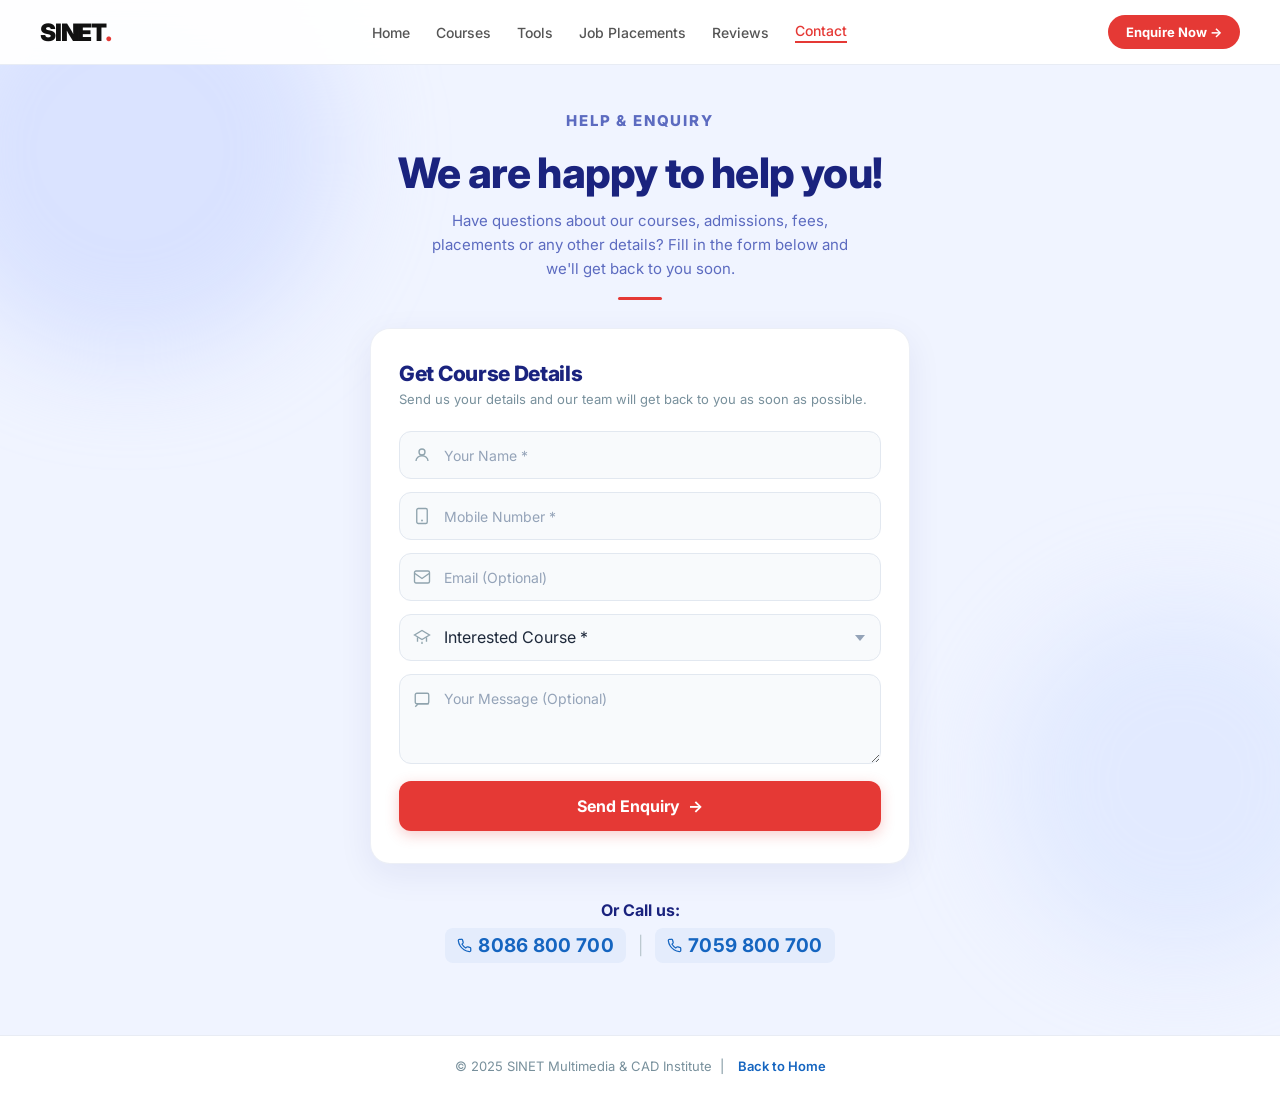
==== helpme.html @ 3d37bf29 "Add responsive mobile improvements, helpme enquiry page, advantages section, and updated links" ====
<!DOCTYPE html>
<html lang="en">
<head>
    <meta charset="UTF-8">
    <meta name="viewport" content="width=device-width, initial-scale=1.0, maximum-scale=5.0">
    <title>Help & Enquiry | SINET Multimedia Institute</title>
    <meta name="description" content="Get course details for Illustrator, InDesign, CAD and more at SINET. Fill in the form and our team will get back to you soon.">

    <link rel="preconnect" href="https://fonts.googleapis.com">
    <link rel="preconnect" href="https://fonts.gstatic.com" crossorigin>
    <link rel="stylesheet" href="https://fonts.googleapis.com/css2?family=Inter:wght@400;500;600;700;800&display=swap" media="print" onload="this.media='all'">
    <noscript><link rel="stylesheet" href="https://fonts.googleapis.com/css2?family=Inter:wght@400;500;600;700;800&display=swap"></noscript>

    <style>
/* ── Reset & Base ── */
*, *::before, *::after {
    margin: 0;
    padding: 0;
    box-sizing: border-box;
}

html {
    scroll-behavior: smooth;
    overflow-x: hidden;
    -webkit-text-size-adjust: 100%;
}

body {
    font-family: 'Inter', system-ui, -apple-system, sans-serif;
    background: #F0F4FF;
    color: #1a237e;
    min-height: 100vh;
    overflow-x: hidden;
    position: relative;
    -webkit-font-smoothing: antialiased;
}

a {
    text-decoration: none;
    color: inherit;
    -webkit-tap-highlight-color: transparent;
}

ul {
    list-style: none;
}

/* ── Decorative Background Blobs ── */
.bg-blob {
    position: fixed;
    border-radius: 50%;
    z-index: 0;
    pointer-events: none;
    filter: blur(50px);
}
.bg-blob-1 {
    width: clamp(260px, 40vw, 420px);
    height: clamp(260px, 40vw, 420px);
    background: rgba(195, 210, 255, 0.5);
    top: -60px;
    left: -80px;
}
.bg-blob-2 {
    width: clamp(240px, 35vw, 360px);
    height: clamp(240px, 35vw, 360px);
    background: rgba(205, 220, 255, 0.4);
    bottom: -60px;
    right: -80px;
}

/* ── Header ── */
.header {
    position: sticky;
    top: 0;
    z-index: 100;
    background: rgba(255, 255, 255, 0.95);
    backdrop-filter: blur(14px);
    -webkit-backdrop-filter: blur(14px);
    border-bottom: 1px solid #E8ECF4;
    padding: 0 20px;
}

.header-inner {
    max-width: 1200px;
    margin: 0 auto;
    display: flex;
    align-items: center;
    justify-content: space-between;
    height: 64px;
    gap: 16px;
}

.logo {
    font-size: 24px;
    font-weight: 900;
    color: #111;
    letter-spacing: -1.2px;
    flex-shrink: 0;
}
.logo .dot {
    color: #E53935;
}

.nav {
    display: flex;
    align-items: center;
    gap: 26px;
}

.nav a {
    font-size: 14px;
    font-weight: 500;
    color: #555;
    transition: color 0.2s;
    white-space: nowrap;
}
.nav a:hover,
.nav a.active {
    color: #111;
}
.nav a.active {
    color: #E53935;
    border-bottom: 2px solid #E53935;
    padding-bottom: 2px;
}

.header-actions {
    display: flex;
    align-items: center;
    gap: 12px;
}

.btn-enquire {
    display: inline-flex;
    align-items: center;
    gap: 6px;
    background: #E53935;
    color: #fff !important;
    font-size: 13px;
    font-weight: 700;
    padding: 9px 18px;
    border-radius: 100px;
    white-space: nowrap;
    transition: background 0.2s, transform 0.15s;
    flex-shrink: 0;
}
.btn-enquire:hover {
    background: #C62828;
    transform: translateY(-1px);
}

.hamburger {
    display: none;
    align-items: center;
    justify-content: center;
    width: 40px;
    height: 40px;
    background: #F1F4FA;
    border: none;
    border-radius: 10px;
    color: #111;
    cursor: pointer;
    transition: background 0.2s;
}
.hamburger:hover {
    background: #E2E8F0;
}

/* ── Mobile Nav Overlay ── */
.mobile-nav {
    position: fixed;
    top: 0;
    left: 0;
    right: 0;
    bottom: 0;
    z-index: 1000;
    display: flex;
    justify-content: center;
    align-items: center;
    padding: 16px;
    opacity: 0;
    visibility: hidden;
    transition: opacity 0.25s ease, visibility 0.25s;
}
.mobile-nav.active {
    opacity: 1;
    visibility: visible;
}
.mobile-nav-backdrop {
    position: absolute;
    inset: 0;
    background: rgba(15, 23, 42, 0.55);
    backdrop-filter: blur(4px);
    -webkit-backdrop-filter: blur(4px);
}
.mobile-nav-inner {
    position: relative;
    z-index: 2;
    background: #fff;
    width: 100%;
    max-width: 360px;
    border-radius: 18px;
    overflow: hidden;
    box-shadow: 0 20px 40px rgba(0,0,0,0.2);
    transform: scale(0.94);
    transition: transform 0.25s cubic-bezier(0.175, 0.885, 0.32, 1.275);
}
.mobile-nav.active .mobile-nav-inner {
    transform: scale(1);
}
.mn-header {
    display: flex;
    justify-content: space-between;
    align-items: center;
    padding: 18px 20px;
    border-bottom: 1px solid #EAEAEA;
}
.mn-header .logo {
    font-size: 22px;
}
.mn-close {
    background: #FFF2F2;
    border: none;
    width: 34px;
    height: 34px;
    border-radius: 50%;
    display: flex;
    align-items: center;
    justify-content: center;
    color: #111;
    cursor: pointer;
}
.mn-list {
    display: flex;
    flex-direction: column;
    padding: 8px 16px;
}
.mn-item {
    display: flex;
    align-items: center;
    padding: 14px 10px;
    border-bottom: 1px solid #F1F4F9;
    font-size: 15px;
    font-weight: 600;
    color: #1e293b;
}
.mn-item:last-child {
    border-bottom: none;
}
.mn-footer {
    display: flex;
    gap: 10px;
    padding: 16px;
    background: #F8FAFC;
    border-top: 1px solid #EAEAEA;
}
.mn-call-btn {
    flex: 1;
    display: flex;
    align-items: center;
    justify-content: center;
    gap: 6px;
    padding: 12px;
    background: #1565C0;
    color: #fff;
    font-size: 13px;
    font-weight: 700;
    border-radius: 10px;
}

/* ── Main Container ── */
main {
    position: relative;
    z-index: 1;
    display: flex;
    flex-direction: column;
    align-items: center;
    padding: 44px 20px 60px;
    min-height: calc(100vh - 64px);
    width: 100%;
}

/* ── Hero Section ── */
.hero {
    text-align: center;
    max-width: 580px;
    width: 100%;
    margin-bottom: 28px;
}
.hero-label {
    font-size: 12px;
    font-weight: 800;
    letter-spacing: 1.8px;
    text-transform: uppercase;
    color: #E53935;
    margin-bottom: 10px;
}
.hero h1 {
    font-size: clamp(26px, 6.5vw, 42px);
    font-weight: 800;
    color: #1a237e;
    line-height: 1.15;
    margin-bottom: 12px;
    letter-spacing: -0.8px;
}
.hero p {
    font-size: clamp(14px, 3.5vw, 15px);
    color: #5C6BC0;
    line-height: 1.6;
    max-width: 460px;
    margin: 0 auto 16px;
    padding: 0 8px;
}
.hero-divider {
    width: 44px;
    height: 3px;
    background: #E53935;
    border-radius: 2px;
    margin: 0 auto;
}

/* ── Form Card ── */
.card {
    background: #fff;
    border-radius: 20px;
    padding: 32px 28px;
    box-shadow: 0 10px 35px rgba(26, 35, 126, 0.07);
    border: 1px solid rgba(232, 236, 244, 0.8);
    width: 100%;
    max-width: 540px;
}
.card-title {
    font-size: clamp(18px, 4.5vw, 21px);
    font-weight: 800;
    color: #1a237e;
    margin-bottom: 4px;
    letter-spacing: -0.3px;
}
.card-sub {
    font-size: 13px;
    color: #78909C;
    margin-bottom: 22px;
    line-height: 1.45;
}

/* ── Form Fields ── */
.field {
    position: relative;
    margin-bottom: 13px;
}
.field-icon {
    position: absolute;
    left: 14px;
    top: 50%;
    transform: translateY(-50%);
    color: #90A4AE;
    display: flex;
    align-items: center;
    justify-content: center;
    pointer-events: none;
    z-index: 2;
}
.field-icon.top {
    top: 17px;
    transform: none;
}

/* Crucial: font-size 16px prevents iOS Safari from automatically zooming in */
.field input,
.field select,
.field textarea {
    width: 100%;
    padding: 13px 14px 13px 44px;
    border: 1.5px solid #E2E8F0;
    border-radius: 12px;
    font-size: 16px;
    font-family: inherit;
    color: #1e293b;
    background: #F8FAFC;
    outline: none;
    transition: border-color 0.2s, box-shadow 0.2s, background-color 0.2s;
    appearance: none;
    -webkit-appearance: none;
}
.field input::placeholder,
.field textarea::placeholder {
    color: #94A3B8;
    font-size: 14px;
}
.field input:focus,
.field select:focus,
.field textarea:focus {
    border-color: #5C6BC0;
    box-shadow: 0 0 0 3px rgba(92, 107, 192, 0.12);
    background: #fff;
}
.field textarea {
    padding-top: 13px;
    resize: vertical;
    min-height: 90px;
    line-height: 1.5;
}

/* Dropdown Arrow */
.field .select-wrap {
    position: relative;
    width: 100%;
}
.field .select-wrap::after {
    content: '';
    position: absolute;
    right: 16px;
    top: 50%;
    transform: translateY(-50%);
    width: 0;
    height: 0;
    border-left: 5px solid transparent;
    border-right: 5px solid transparent;
    border-top: 6px solid #94A3B8;
    pointer-events: none;
}

/* ── Submit Button ── */
.btn-submit {
    width: 100%;
    padding: 15px;
    background: #E53935;
    color: #fff;
    font-size: 16px;
    font-weight: 700;
    border: none;
    border-radius: 12px;
    cursor: pointer;
    display: flex;
    align-items: center;
    justify-content: center;
    gap: 8px;
    transition: background 0.2s, transform 0.1s, box-shadow 0.2s;
    margin-top: 8px;
    font-family: inherit;
    box-shadow: 0 4px 14px rgba(229, 57, 53, 0.25);
    -webkit-tap-highlight-color: transparent;
}
.btn-submit:hover {
    background: #C62828;
    transform: translateY(-1px);
    box-shadow: 0 6px 18px rgba(229, 57, 53, 0.32);
}
.btn-submit:active {
    transform: translateY(0);
}

/* ── Success State ── */
.success-msg {
    display: none;
    text-align: center;
    padding: 24px 8px 12px;
}
.success-msg .check {
    width: 60px;
    height: 60px;
    background: #E8F5E9;
    border-radius: 50%;
    display: flex;
    align-items: center;
    justify-content: center;
    margin: 0 auto 14px;
    font-size: 26px;
}
.success-msg h3 {
    font-size: 20px;
    font-weight: 800;
    color: #1a237e;
    margin-bottom: 6px;
}
.success-msg p {
    font-size: 14px;
    color: #5C6BC0;
    line-height: 1.5;
}

/* ── Call Us Strip ── */
.call-strip {
    margin-top: 24px;
    text-align: center;
    max-width: 540px;
    width: 100%;
    padding: 12px 10px;
}
.call-label {
    font-size: 16px;
    font-weight: 700;
    color: #1a237e;
    margin-bottom: 8px;
}
.call-numbers {
    display: flex;
    align-items: center;
    justify-content: center;
    gap: 12px;
    flex-wrap: wrap;
}
.call-num {
    font-size: clamp(16px, 4.4vw, 19px);
    font-weight: 700;
    color: #1565C0;
    text-decoration: none;
    letter-spacing: 0.3px;
    transition: color 0.2s, background 0.2s;
    display: inline-flex;
    align-items: center;
    gap: 6px;
    padding: 6px 12px;
    border-radius: 8px;
    background: rgba(21, 101, 192, 0.05);
}
.call-num:hover {
    color: #E53935;
    background: rgba(229, 57, 53, 0.06);
}
.call-num:active {
    background: rgba(21, 101, 192, 0.12);
}
.call-divider {
    font-size: 18px;
    color: #B0BEC5;
    font-weight: 300;
}

/* ── Footer ── */
footer {
    position: relative;
    z-index: 1;
    text-align: center;
    padding: 22px 20px calc(22px + env(safe-area-inset-bottom));
    font-size: 13px;
    color: #78909C;
    border-top: 1px solid #E8ECF4;
    background: #fff;
    width: 100%;
}
footer a {
    color: #1565C0;
    font-weight: 600;
    margin-left: 6px;
}

/* ── Responsive Breakpoints ── */

/* Tablets & Mobile (< 768px) */
@media (max-width: 768px) {
    .nav {
        display: none;
    }
    .hamburger {
        display: flex;
    }
    .header {
        padding: 0 16px;
    }
    .header-inner {
        height: 58px;
    }
    .logo {
        font-size: 22px;
    }
    .btn-enquire {
        font-size: 12px;
        padding: 7px 14px;
    }
    main {
        padding: 28px 16px 44px;
        min-height: calc(100vh - 58px);
    }
    .hero {
        margin-bottom: 22px;
    }
    .card {
        padding: 24px 20px;
        border-radius: 16px;
    }
}

/* Small Phones (< 480px) */
@media (max-width: 480px) {
    .header {
        padding: 0 14px;
    }
    .header-inner {
        height: 56px;
    }
    .logo {
        font-size: 21px;
    }
    .btn-enquire {
        padding: 6px 12px;
        font-size: 11px;
    }
    main {
        padding: 20px 12px 36px;
    }
    .hero {
        margin-bottom: 18px;
    }
    .hero-label {
        font-size: 11px;
        margin-bottom: 6px;
    }
    .hero h1 {
        font-size: 25px;
        margin-bottom: 8px;
    }
    .hero p {
        font-size: 13.5px;
        margin-bottom: 12px;
        line-height: 1.5;
    }
    .card {
        padding: 20px 14px;
        border-radius: 14px;
        box-shadow: 0 6px 20px rgba(26, 35, 126, 0.05);
    }
    .card-title {
        font-size: 18px;
    }
    .card-sub {
        font-size: 12px;
        margin-bottom: 16px;
    }
    .field {
        margin-bottom: 11px;
    }
    .field input,
    .field select,
    .field textarea {
        padding: 12px 12px 12px 40px;
        border-radius: 10px;
    }
    .field-icon {
        left: 12px;
    }
    .field-icon svg {
        width: 16px;
        height: 16px;
    }
    .field-icon.top {
        top: 15px;
    }
    .btn-submit {
        padding: 14px;
        font-size: 15px;
        border-radius: 10px;
    }
    .call-strip {
        margin-top: 18px;
        padding: 8px 4px;
    }
    .call-label {
        font-size: 15px;
        margin-bottom: 6px;
    }
    .call-numbers {
        gap: 8px;
    }
    .call-num {
        font-size: 15px;
        padding: 6px 10px;
    }
    .call-divider {
        display: none;
    }
    footer {
        padding: 18px 12px calc(18px + env(safe-area-inset-bottom));
        font-size: 12px;
    }
}
    </style>
</head>
<body>

<!-- ── Background Blobs ── -->
<div class="bg-blob bg-blob-1" aria-hidden="true"></div>
<div class="bg-blob bg-blob-2" aria-hidden="true"></div>

<!-- ── Header ── -->
<header class="header">
    <div class="header-inner">
        <a href="index.html" class="logo">SINET<span class="dot">.</span></a>

        <!-- Desktop Navigation -->
        <nav class="nav" aria-label="Main Navigation">
            <a href="index.html">Home</a>
            <a href="index.html#paths">Courses</a>
            <a href="index.html#tools">Tools</a>
            <a href="index.html#placements">Job Placements</a>
            <a href="index.html#reviews">Reviews</a>
            <a href="helpme.html" class="active">Contact</a>
        </nav>

        <div class="header-actions">
            <a href="#enquiryForm" class="btn-enquire">Enquire Now &rarr;</a>
            <button class="hamburger" id="menuToggle" aria-label="Open Navigation Menu">
                <svg width="20" height="20" viewBox="0 0 24 24" fill="none" stroke="currentColor" stroke-width="2.2" stroke-linecap="round"><line x1="3" y1="12" x2="21" y2="12"></line><line x1="3" y1="6" x2="21" y2="6"></line><line x1="3" y1="18" x2="21" y2="18"></line></svg>
            </button>
        </div>
    </div>
</header>

<!-- ── Mobile Navigation Drawer ── -->
<div class="mobile-nav" id="mobileNav" aria-hidden="true">
    <div class="mobile-nav-backdrop" id="mobileNavBackdrop"></div>
    <div class="mobile-nav-inner">
        <div class="mn-header">
            <div class="logo">SINET<span class="dot">.</span></div>
            <button class="mn-close" id="mobileNavClose" aria-label="Close menu">
                <svg width="18" height="18" viewBox="0 0 24 24" fill="none" stroke="currentColor" stroke-width="2.4" stroke-linecap="round"><line x1="18" y1="6" x2="6" y2="18"></line><line x1="6" y1="6" x2="18" y2="18"></line></svg>
            </button>
        </div>
        <div class="mn-list">
            <a href="index.html" class="mn-item">🏠 &nbsp; Home</a>
            <a href="index.html#paths" class="mn-item">📚 &nbsp; Courses</a>
            <a href="index.html#tools" class="mn-item">🛠️ &nbsp; Tools</a>
            <a href="index.html#placements" class="mn-item">🎯 &nbsp; Job Placements</a>
            <a href="index.html#reviews" class="mn-item">⭐ &nbsp; Reviews</a>
            <a href="helpme.html" class="mn-item" style="color: #E53935;">✉️ &nbsp; Contact / Enquiry</a>
        </div>
        <div class="mn-footer">
            <a href="tel:+918086800700" class="mn-call-btn">
                <svg width="15" height="15" fill="none" stroke="currentColor" stroke-width="2" viewBox="0 0 24 24"><path d="M22 16.92v3a2 2 0 0 1-2.18 2 19.79 19.79 0 0 1-8.63-3.07 19.5 19.5 0 0 1-6-6 19.79 19.79 0 0 1-3.07-8.67A2 2 0 0 1 4.11 2h3a2 2 0 0 1 2 1.72 12.84 12.84 0 0 0 .7 2.81 2 2 0 0 1-.45 2.11L8.09 9.91a16 16 0 0 0 6 6l1.27-1.27a2 2 0 0 1 2.11-.45 12.84 12.84 0 0 0 2.81.7A2 2 0 0 1 22 16.92z"></path></svg>
                Call 8086 800 700
            </a>
        </div>
    </div>
</div>

<!-- ── Main ── -->
<main>

    <!-- Hero -->
    <div class="hero">
        <p class="hero-label">Help &amp; Enquiry</p>
        <h1>We are happy to help you!</h1>
        <p>Have questions about our courses, admissions, fees, placements or any other details? Fill in the form below and we'll get back to you soon.</p>
        <div class="hero-divider"></div>
    </div>

    <!-- Form Card -->
    <div class="card">
        <h2 class="card-title">Get Course Details</h2>
        <p class="card-sub">Send us your details and our team will get back to you as soon as possible.</p>

        <form id="enquiryForm" novalidate>

            <!-- Name -->
            <div class="field">
                <span class="field-icon">
                    <svg width="18" height="18" fill="none" stroke="currentColor" stroke-width="1.8" viewBox="0 0 24 24"><circle cx="12" cy="8" r="4"/><path d="M4 20c0-4 3.6-7 8-7s8 3 8 7"/></svg>
                </span>
                <input type="text" name="name" id="name" placeholder="Your Name *" required autocomplete="name">
            </div>

            <!-- Mobile -->
            <div class="field">
                <span class="field-icon">
                    <svg width="18" height="18" fill="none" stroke="currentColor" stroke-width="1.8" viewBox="0 0 24 24"><rect x="5" y="2" width="14" height="20" rx="2"/><line x1="12" y1="18" x2="12" y2="18" stroke-linecap="round" stroke-width="2.5"/></svg>
                </span>
                <input type="tel" name="mobile" id="mobile" placeholder="Mobile Number *" required autocomplete="tel">
            </div>

            <!-- Email -->
            <div class="field">
                <span class="field-icon">
                    <svg width="18" height="18" fill="none" stroke="currentColor" stroke-width="1.8" viewBox="0 0 24 24"><rect x="2" y="4" width="20" height="16" rx="2"/><path d="M2 7l10 7 10-7"/></svg>
                </span>
                <input type="email" name="email" id="email" placeholder="Email (Optional)" autocomplete="email">
            </div>

            <!-- Course Dropdown -->
            <div class="field">
                <span class="field-icon">
                    <svg width="18" height="18" fill="none" stroke="currentColor" stroke-width="1.8" viewBox="0 0 24 24"><path d="M2 8l10 6 10-6-10-6-10 6z"/><path d="M6 11v6"/><path d="M18 11v6"/><path d="M12 20v-3"/></svg>
                </span>
                <div class="select-wrap">
                    <select name="course" id="course" required>
                        <option value="" disabled selected>Interested Course *</option>
                        <option value="Photoshop">Photoshop</option>
                        <option value="Illustrator">Illustrator</option>
                        <option value="InDesign">InDesign</option>
                        <option value="CAD">CAD (AutoCAD)</option>
                        <option value="CorelDraw">CorelDraw</option>
                        <option value="MS Office">MS Office</option>
                        <option value="Adobe Premier">Adobe Premier</option>
                        <option value="Corel Video Studio">Corel Video Studio</option>
                        <option value="3DStudio Max">3DStudio Max</option>
                        <option value="Adobe Flash">Adobe Flash</option>
                        <option value="Adobe After Effects">Adobe After Effects</option>
                    </select>
                </div>
            </div>

            <!-- Message -->
            <div class="field">
                <span class="field-icon top">
                    <svg width="18" height="18" fill="none" stroke="currentColor" stroke-width="1.8" viewBox="0 0 24 24"><rect x="3" y="3" width="18" height="14" rx="2"/><path d="M3 21l4-4h14"/></svg>
                </span>
                <textarea name="message" id="message" placeholder="Your Message (Optional)"></textarea>
            </div>

            <button type="submit" class="btn-submit">
                Send Enquiry &nbsp;&rarr;
            </button>
        </form>

        <!-- Success Message -->
        <div class="success-msg" id="successMsg">
            <div class="check">✅</div>
            <h3>Enquiry Sent!</h3>
            <p>Thank you! WhatsApp is opening with your details.</p>
        </div>
    </div>

    <!-- Call Us Strip -->
    <div class="call-strip">
        <p class="call-label">Or Call us:</p>
        <div class="call-numbers">
            <a href="tel:+918086800700" class="call-num">
                <svg width="15" height="15" fill="none" stroke="currentColor" stroke-width="2" viewBox="0 0 24 24"><path d="M22 16.92v3a2 2 0 0 1-2.18 2 19.79 19.79 0 0 1-8.63-3.07 19.5 19.5 0 0 1-6-6 19.79 19.79 0 0 1-3.07-8.67A2 2 0 0 1 4.11 2h3a2 2 0 0 1 2 1.72 12.84 12.84 0 0 0 .7 2.81 2 2 0 0 1-.45 2.11L8.09 9.91a16 16 0 0 0 6 6l1.27-1.27a2 2 0 0 1 2.11-.45 12.84 12.84 0 0 0 2.81.7A2 2 0 0 1 22 16.92z"></path></svg>
                8086 800 700
            </a>
            <span class="call-divider">|</span>
            <a href="tel:+917059800700" class="call-num">
                <svg width="15" height="15" fill="none" stroke="currentColor" stroke-width="2" viewBox="0 0 24 24"><path d="M22 16.92v3a2 2 0 0 1-2.18 2 19.79 19.79 0 0 1-8.63-3.07 19.5 19.5 0 0 1-6-6 19.79 19.79 0 0 1-3.07-8.67A2 2 0 0 1 4.11 2h3a2 2 0 0 1 2 1.72 12.84 12.84 0 0 0 .7 2.81 2 2 0 0 1-.45 2.11L8.09 9.91a16 16 0 0 0 6 6l1.27-1.27a2 2 0 0 1 2.11-.45 12.84 12.84 0 0 0 2.81.7A2 2 0 0 1 22 16.92z"></path></svg>
                7059 800 700
            </a>
        </div>
    </div>

</main>

<!-- ── Footer ── -->
<footer>
    &copy; 2025 SINET Multimedia &amp; CAD Institute &nbsp;|&nbsp;
    <a href="index.html">Back to Home</a>
</footer>

<script>
// Pre-select course from URL query string: helpme.html?course=Illustrator
(function () {
    const params = new URLSearchParams(window.location.search);
    const course = params.get('course');
    if (course) {
        const query = course.toLowerCase().replace(/\s+/g, '');
        const sel = document.getElementById('course');
        for (let i = 0; i < sel.options.length; i++) {
            const optVal = sel.options[i].value.toLowerCase().replace(/\s+/g, '');
            if (optVal === query || optVal.includes(query) || query.includes(optVal)) {
                sel.selectedIndex = i;
                break;
            }
        }
    }
})();

// Mobile Nav Toggle
const menuToggle = document.getElementById('menuToggle');
const mobileNav = document.getElementById('mobileNav');
const mobileNavClose = document.getElementById('mobileNavClose');
const mobileNavBackdrop = document.getElementById('mobileNavBackdrop');

function openNav() {
    mobileNav.classList.add('active');
    document.body.style.overflow = 'hidden';
}
function closeNav() {
    mobileNav.classList.remove('active');
    document.body.style.overflow = '';
}

if (menuToggle) menuToggle.addEventListener('click', openNav);
if (mobileNavClose) mobileNavClose.addEventListener('click', closeNav);
if (mobileNavBackdrop) mobileNavBackdrop.addEventListener('click', closeNav);

document.addEventListener('keydown', function(e) {
    if (e.key === 'Escape' && mobileNav.classList.contains('active')) {
        closeNav();
    }
});

// Form submit -> WhatsApp redirect (8086800700)
document.getElementById('enquiryForm').addEventListener('submit', function (e) {
    e.preventDefault();
    const name    = document.getElementById('name').value.trim();
    const mobile  = document.getElementById('mobile').value.trim();
    const email   = document.getElementById('email').value.trim();
    const course  = document.getElementById('course').value;
    const message = document.getElementById('message').value.trim();

    if (!name)   { alert('Please enter your name.');             return; }
    if (!mobile) { alert('Please enter your mobile number.');    return; }
    if (!course) { alert('Please select an interested course.'); return; }

    // Build WhatsApp message (plain text only)
    let text = `New Course Enquiry - SINET\n\n`;
    text += `Name: ${name}\n`;
    text += `Mobile: ${mobile}\n`;
    if (email) text += `Email: ${email}\n`;
    text += `Interested Course: ${course}\n`;
    if (message) text += `Message: ${message}\n`;

    const waURL = `https://wa.me/918086800700?text=${encodeURIComponent(text)}`;
    window.open(waURL, '_blank');

    // Show success feedback
    this.style.display = 'none';
    document.getElementById('successMsg').style.display = 'block';
});
</script>

</body>
</html>
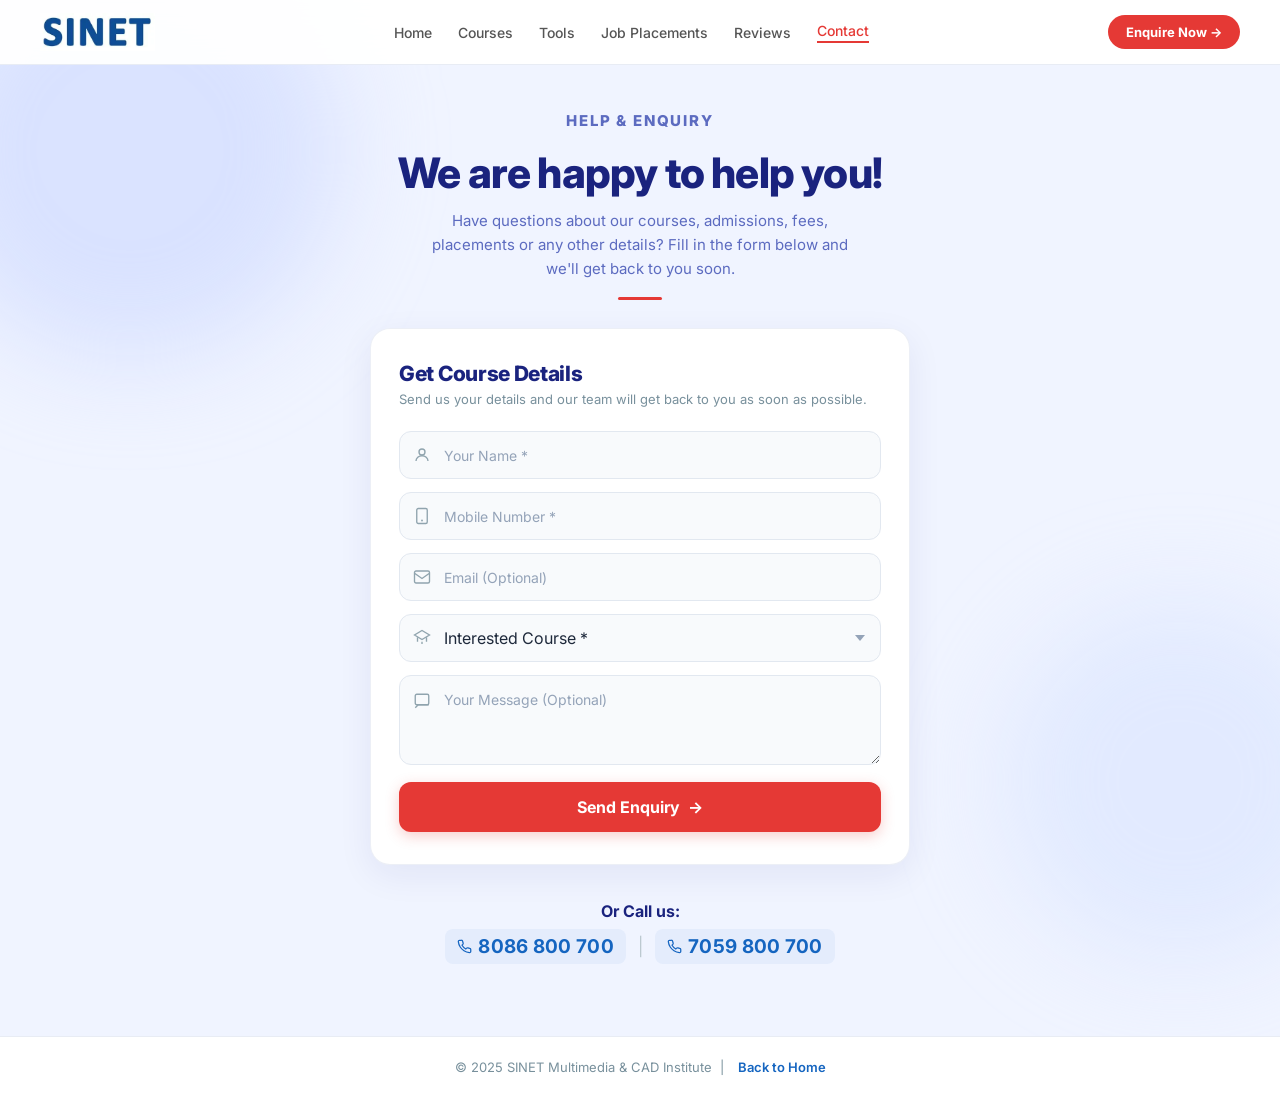
==== commit c987df46: "Update site logos in header, footer, and mobile nav to sinet.webp" ====
--- a/helpme.html
+++ b/helpme.html
@@ -91,11 +91,19 @@
 }
 
 .logo {
-    font-size: 24px;
-    font-weight: 900;
-    color: #111;
-    letter-spacing: -1.2px;
+    display: inline-flex;
+    align-items: center;
+    text-decoration: none;
+    line-height: 1;
     flex-shrink: 0;
+}
+.logo-img {
+    height: 38px;
+    width: auto;
+    max-width: 140px;
+    display: block;
+    object-fit: contain;
+    mix-blend-mode: multiply;
 }
 .logo .dot {
     color: #E53935;
@@ -217,6 +225,11 @@
 }
 .mn-header .logo {
     font-size: 22px;
+    display: inline-flex;
+    align-items: center;
+}
+.mn-header .logo .logo-img {
+    height: 32px;
 }
 .mn-close {
     background: #FFF2F2;
@@ -561,8 +574,8 @@
     .header-inner {
         height: 58px;
     }
-    .logo {
-        font-size: 22px;
+    .logo-img {
+        height: 34px;
     }
     .btn-enquire {
         font-size: 12px;
@@ -589,8 +602,8 @@
     .header-inner {
         height: 56px;
     }
-    .logo {
-        font-size: 21px;
+    .logo-img {
+        height: 30px;
     }
     .btn-enquire {
         padding: 6px 12px;
@@ -685,7 +698,9 @@
 <!-- ── Header ── -->
 <header class="header">
     <div class="header-inner">
-        <a href="index.html" class="logo">SINET<span class="dot">.</span></a>
+        <a href="index.html" class="logo" aria-label="SINET">
+            <img src="images/sinet.webp" alt="SINET" class="logo-img" width="115" height="38">
+        </a>
 
         <!-- Desktop Navigation -->
         <nav class="nav" aria-label="Main Navigation">
@@ -711,7 +726,9 @@
     <div class="mobile-nav-backdrop" id="mobileNavBackdrop"></div>
     <div class="mobile-nav-inner">
         <div class="mn-header">
-            <div class="logo">SINET<span class="dot">.</span></div>
+            <div class="logo" aria-label="SINET">
+                <img src="images/sinet.webp" alt="SINET" class="logo-img" width="97" height="32">
+            </div>
             <button class="mn-close" id="mobileNavClose" aria-label="Close menu">
                 <svg width="18" height="18" viewBox="0 0 24 24" fill="none" stroke="currentColor" stroke-width="2.4" stroke-linecap="round"><line x1="18" y1="6" x2="6" y2="18"></line><line x1="6" y1="6" x2="18" y2="18"></line></svg>
             </button>
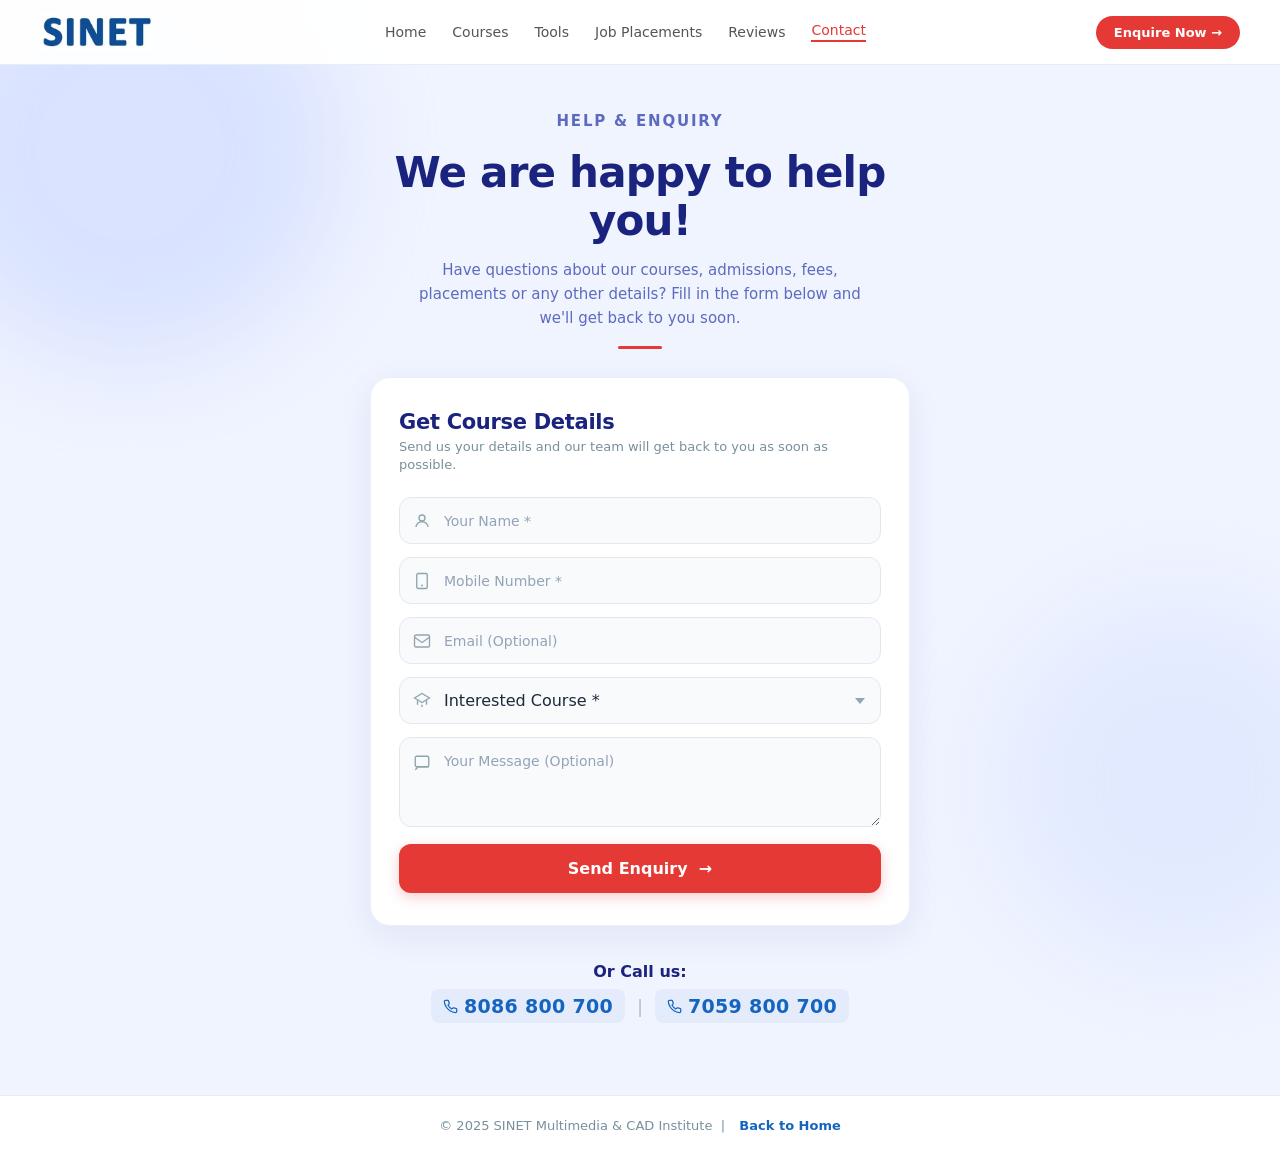
==== commit ea024833: "Eliminate render-blocking font request and remove reflow scroll script for 95+ score" ====
--- a/helpme.html
+++ b/helpme.html
@@ -6,10 +6,7 @@
     <title>Help & Enquiry | SINET Multimedia Institute</title>
     <meta name="description" content="Get course details for Illustrator, InDesign, CAD and more at SINET. Fill in the form and our team will get back to you soon.">
 
-    <link rel="preconnect" href="https://fonts.googleapis.com">
-    <link rel="preconnect" href="https://fonts.gstatic.com" crossorigin>
-    <link rel="stylesheet" href="https://fonts.googleapis.com/css2?family=Inter:wght@400;500;600;700;800&display=swap" media="print" onload="this.media='all'">
-    <noscript><link rel="stylesheet" href="https://fonts.googleapis.com/css2?family=Inter:wght@400;500;600;700;800&display=swap"></noscript>
+
 
     <style>
 /* ── Reset & Base ── */
@@ -26,7 +23,7 @@
 }
 
 body {
-    font-family: 'Inter', system-ui, -apple-system, sans-serif;
+    font-family: 'Inter', system-ui, -apple-system, BlinkMacSystemFont, "Segoe UI", Roboto, "Helvetica Neue", Arial, sans-serif;
     background: #F0F4FF;
     color: #1a237e;
     min-height: 100vh;
